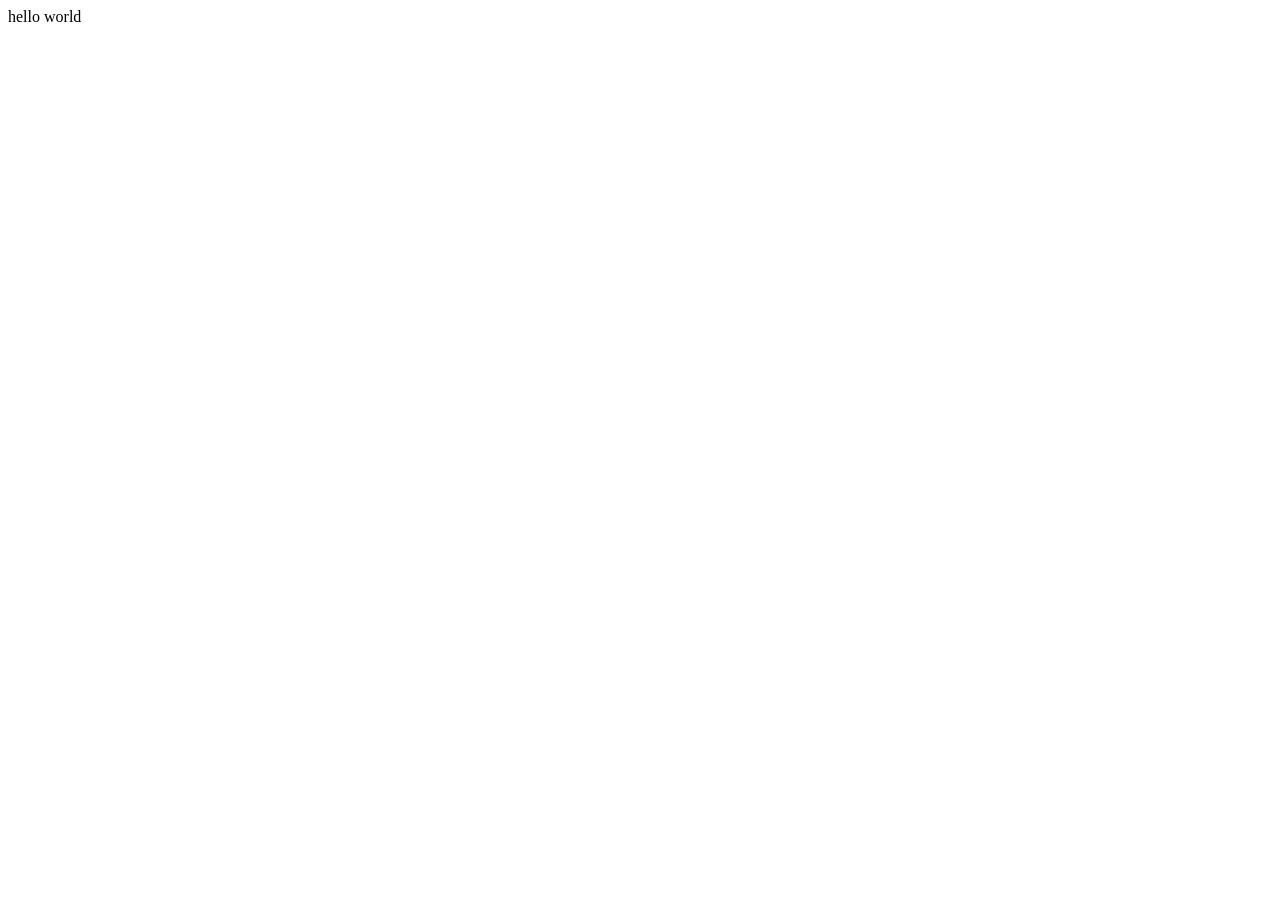
==== index.html @ fb6ab139 "change index name to have .html suffix" ====
<!DOCTYPE html>
<html lang="en">
<head>
    <meta charset="UTF-8">
    <meta name="viewport" content="width=device-width, initial-scale=1.0">
    <title>Document</title>
</head>
<body>
    hello world
</body>
</html>
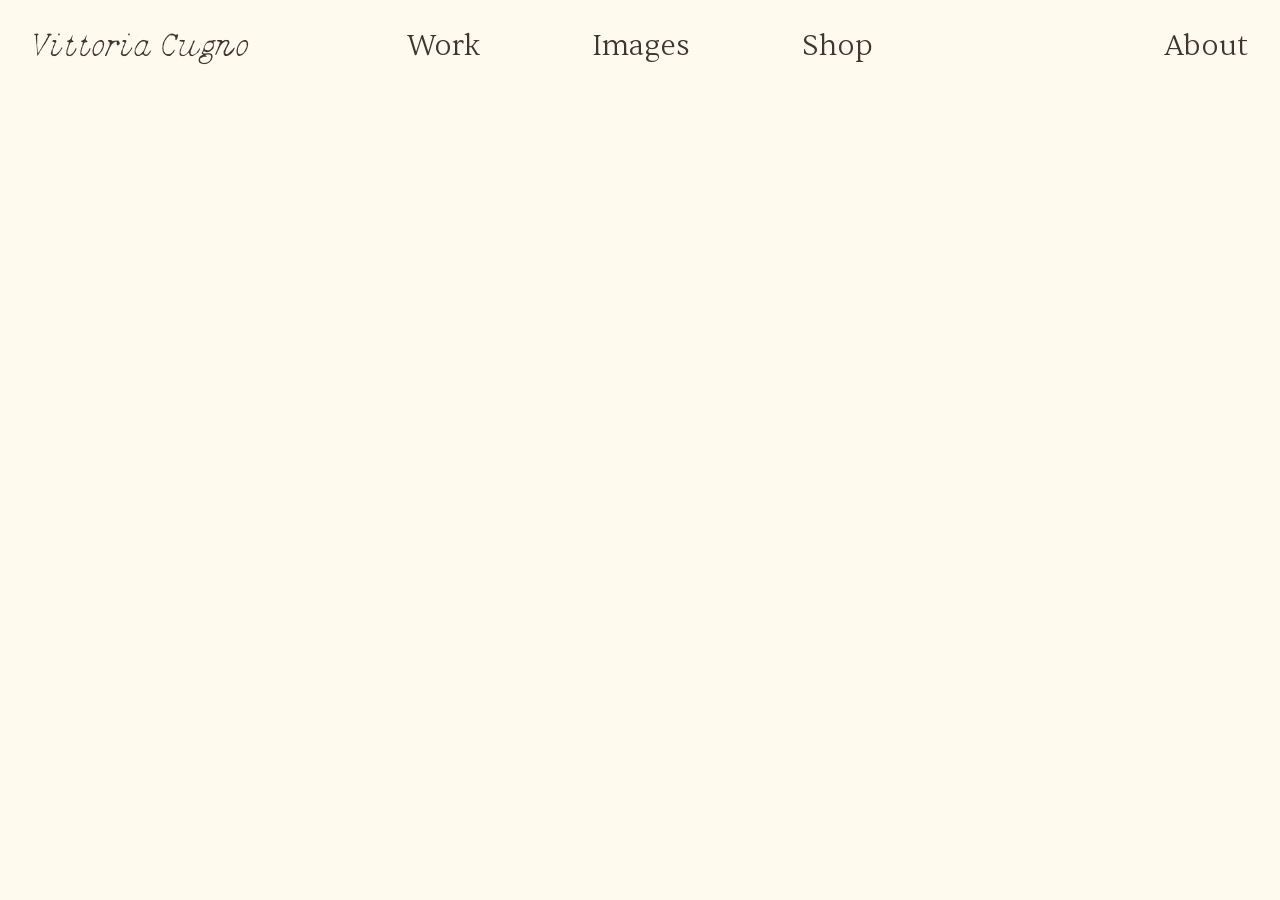
==== commit d3e92bf3: "added fonts, created header" ====
--- a/index.html
+++ b/index.html
@@ -3,9 +3,18 @@
 <head>
     <meta charset="UTF-8">
     <meta name="viewport" content="width=device-width, initial-scale=1.0">
-    <title>Document</title>
+    <title>Vittoria Cugno</title>
+    <link rel="stylesheet" href="style.css">
 </head>
 <body>
-    hello world
+    <header>
+        <div class="headerleft"><a href="/">Vittoria Cugno</a></div>
+        <div class="headermiddle">
+            <a href="/Work">Work</a>
+            <a href="/Images">Images</a>
+            <a href="/Shop">Shop</a>
+        </div>
+        <div class="headerright"><a href="/About">About</a></div>
+    </header>
 </body>
 </html>
--- a/style.css
+++ b/style.css
@@ -0,0 +1,211 @@
+/* Font faces */
+@font-face {
+    font-family: 'ChiffChaff';
+    src: url('fonts/ChiffChaff-Uprising.woff') format('woff')
+}
+
+@font-face {
+    font-family: 'KynetonArtGrotesque-Light';
+    src: url('fonts/KynetonArtGrotesque-Light.woff') format('woff')
+}
+
+@font-face{
+    font-family: 'KynetonArtGrotesque-LightItalic';
+    src: url('fonts/KynetonArtGrotesque-LightItalic.woff') format('woff')
+}
+
+@font-face{
+    font-family: 'KynetonArtGrotesque-Regular';
+    src: url('../vittoria-cugno/fonts/KynetonArtGrotesque-Regular.woff') format('woff')
+}
+
+@font-face{
+    font-family: 'KynetonArtGrotesque-RegularItalic';
+    src: url('fonts/KynetonArtGrotesque-RegularItalic.woff') format('woff')
+}
+
+@font-face{
+    font-family: 'KynetonArtGrotesque-DemiBold';
+    src: url('fonts/KynetonArtGrotesque-DemiBold.woff') format('woff')
+}
+
+@font-face{
+    font-family: 'KynetonArtGrotesque-DemiBoldItalic';
+    src: url('fonts/KynetonArtGrotesque-DemiBoldItalic.woff') format('woff')
+}
+
+@font-face {
+  font-family: 'Sentient-Extralight';
+  src: url('../fonts/Sentient-Extralight.woff2') format('woff2');
+  font-display: swap;
+  font-style: normal;
+}
+
+@font-face {
+  font-family: 'Sentient-ExtralightItalic';
+  src: url('../fonts/Sentient-ExtralightItalic.woff2') format('woff2');
+  font-weight: 200;
+  font-display: swap;
+  font-style: italic;
+}
+
+@font-face {
+  font-family: 'Sentient-Light';
+  src: url('../fonts/Sentient-Light.woff2') format('woff2');
+  font-weight: 300;
+  font-display: swap;
+  font-style: normal;
+}
+
+@font-face {
+  font-family: 'Sentient-LightItalic';
+  src: url('../fonts/Sentient-LightItalic.woff2') format('woff2');
+  font-weight: 300;
+  font-display: swap;
+  font-style: italic;
+}
+
+@font-face {
+  font-family: 'Sentient-Regular';
+  src: url('../fonts/Sentient-Regular.woff2') format('woff2');
+  font-weight: 400;
+  font-display: swap;
+  font-style: normal;
+}
+
+@font-face {
+  font-family: 'Sentient-Italic';
+  src: url('../fonts/Sentient-Italic.woff2') format('woff2');
+  font-weight: 400;
+  font-display: swap;
+  font-style: italic;
+}
+
+@font-face {
+  font-family: 'Sentient-Medium';
+  src: url('../fonts/Sentient-Medium.woff2') format('woff2');
+  font-weight: 500;
+  font-display: swap;
+  font-style: normal;
+}
+
+@font-face {
+  font-family: 'Sentient-MediumItalic';
+  src: url('../fonts/Sentient-MediumItalic.woff2') format('woff2');
+  font-weight: 500;
+  font-display: swap;
+  font-style: italic;
+}
+
+/* http://meyerweb.com/eric/tools/css/reset/ 
+   v2.0 | 20110126
+   License: none (public domain)
+*/
+
+/* Colours */
+
+:root{
+    --primary-bg-colour: #fffaed;
+    --darkbrown: #3C3730;
+    --orange: #F44900;
+}
+
+html, body, div, span, applet, object, iframe,
+h1, h2, h3, h4, h5, h6, p, blockquote, pre,
+a, abbr, acronym, address, big, cite, code,
+del, dfn, em, img, ins, kbd, q, s, samp,
+small, strike, strong, sub, sup, tt, var,
+b, u, i, center,
+dl, dt, dd, ol, ul, li,
+fieldset, form, label, legend,
+table, caption, tbody, tfoot, thead, tr, th, td,
+article, aside, canvas, details, embed, 
+figure, figcaption, footer, header, hgroup, 
+menu, nav, output, ruby, section, summary,
+time, mark, audio, video {
+	margin: 0;
+	padding: 0;
+	border: 0;
+    font-size: 100%;
+	font: inherit;
+	vertical-align: baseline;
+}
+
+/* HTML5 display-role reset for older browsers */
+article, aside, details, figcaption, figure, 
+footer, header, hgroup, menu, nav, section {
+	display: block;
+}
+
+body {
+    font-family: 'KynetonArtGrotesque-Regular';
+	line-height: 1;
+    background-color: var(--primary-bg-colour);
+    color: var(--darkbrown);
+}
+
+a {
+    color: var(--orange);
+    text-decoration: none; 
+}
+
+a:hover{
+    color: var(--orange);
+}
+
+ol, ul {
+	list-style: none;
+}
+
+blockquote, q {
+	quotes: none;
+}
+
+blockquote:before, blockquote:after,
+q:before, q:after {
+	content: '';
+	content: none;
+}
+
+table {
+	border-collapse: collapse;
+	border-spacing: 0;
+}
+
+header {
+    display: grid;
+    grid-template-columns: 1fr 1fr 1fr;
+    position: fixed;
+    width: 100%;
+    top: 0;
+    padding: 2rem;
+    font-size: 1.8rem;
+    background-color: var(--primary-bg-colour);
+    box-sizing: border-box;
+    font-family: 'Sentient-Light', serif;
+}
+
+header a {
+    color: var(--darkbrown);
+}
+
+header a:hover {
+    color: var(--orange);
+}
+
+.headerleft {
+    font-family: 'ChiffChaff';
+    font-size: 2rem;
+    text-align: left;
+}
+
+.headermiddle {
+    text-align: center;
+    display: flex;
+    gap: 7rem;
+    justify-content: center;
+}
+
+.headerright {
+    text-align: right;
+}
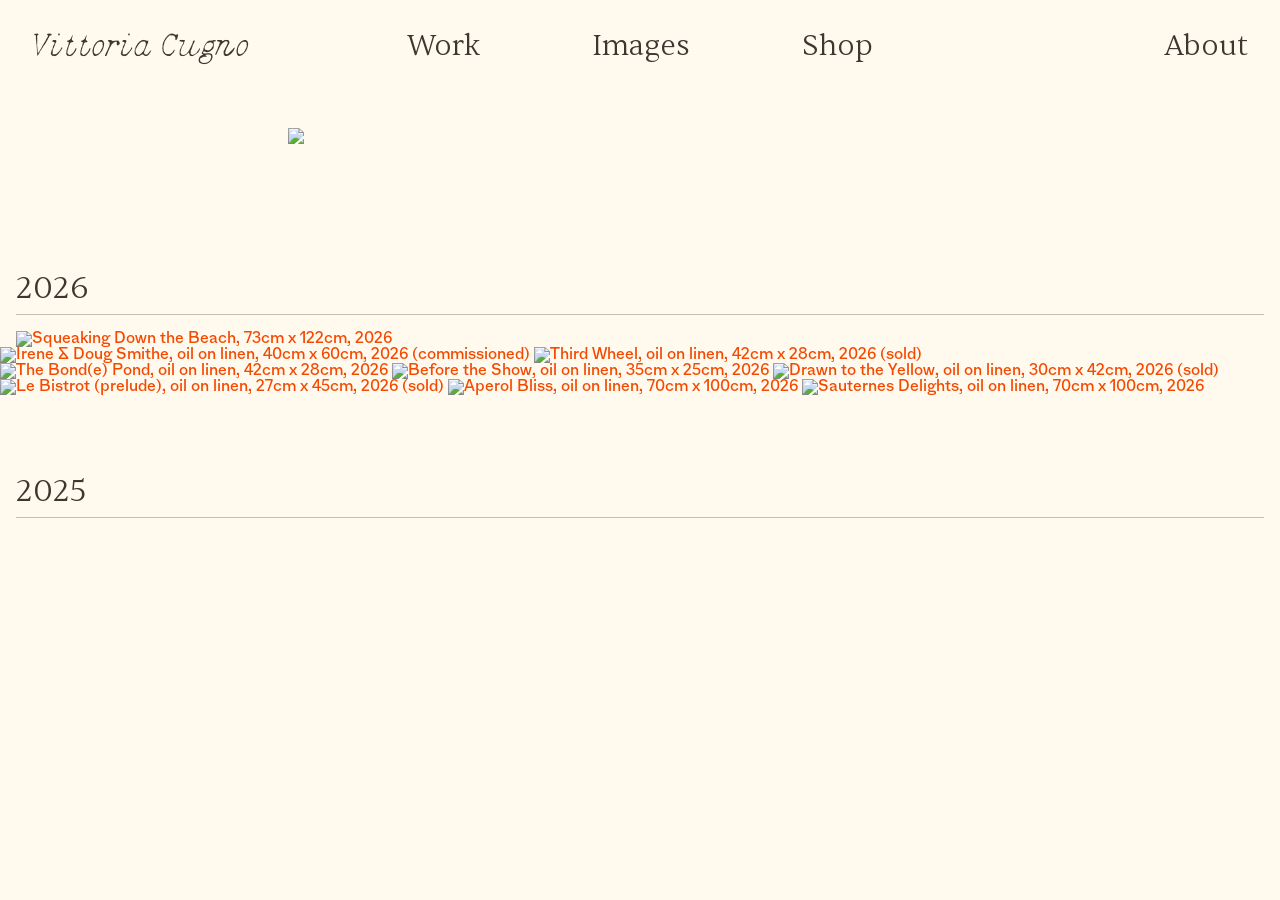
==== commit a56f55f5: "added photoswipe, justified grid, starting on drop down for nav bar" ====
--- a/index.html
+++ b/index.html
@@ -5,16 +5,159 @@
     <meta name="viewport" content="width=device-width, initial-scale=1.0">
     <title>Vittoria Cugno</title>
     <link rel="stylesheet" href="style.css">
+    <link rel="stylesheet" href="https://cdn.jsdelivr.net/npm/photoswipe@5.4.4/dist/photoswipe.css">
+    <link rel="stylesheet" href="css/justifiedGallery.min.css">
+    <script src="js/jquery.min.js"></script>
+    <script src="js/jquery.justifiedGallery.min.js"></script>
 </head>
 <body>
     <header>
         <div class="headerleft"><a href="/">Vittoria Cugno</a></div>
         <div class="headermiddle">
-            <a href="/Work">Work</a>
-            <a href="/Images">Images</a>
-            <a href="/Shop">Shop</a>
+            <div class="dropdown">
+                <a href="/" class="dropbtn">Work</a>
+                <div class="dropdown-content">
+                    <a href="#2026">2026</a>
+                </div>
+            </div>
+            <a href="/images">Images</a>
+            <a href="/shop">Shop</a>
         </div>
         <div class="headerright"><a href="/About">About</a></div>
     </header>
+
+    <div class="landingcontainer">
+        <img src="https://res.cloudinary.com/fn6a0xvc/image/upload/q_auto,f_auto,w_1200/DSCF6568croppedcropped.jpg" class="landingimage">
+    </div>
+
+    <!-- 2026 artworks -->
+    <div id="2026" class="titleborder"><h2>2026</h2></div>
+
+    <div class="feature-image">
+        <a href="https://res.cloudinary.com/fn6a0xvc/image/upload/v1786686749/IMG_4245.jpg"
+            data-pswp-width="2500"
+            data-pswp-height="1490"
+            data-caption="Squeaking Down the Beach, 73cm x 122cm, 2026">
+            <img src="https://res.cloudinary.com/fn6a0xvc/image/upload/q_auto,f_auto,w_2500/v1786686749/IMG_4245.jpg"
+                 alt="Squeaking Down the Beach, 73cm x 122cm, 2026">
+             <span class="feature-caption">Squeaking Down the Beach, 73cm x 122cm, 2026</span>
+        </a>
+    </div>
+
+    <div id="artwork-grid-id" class="artwork-grid">
+        <a href="https://res.cloudinary.com/fn6a0xvc/image/upload/v1786686747/IMG_4144.jpg"
+            data-pswp-width="4514"
+            data-pswp-height="3002"
+            data-caption="Irene & Doug Smithe, oil on linen, 40cm x 60cm, 2026 (commissioned)">
+            <img src="https://res.cloudinary.com/fn6a0xvc/image/upload/q_auto,f_auto,w_1500/v1786686747/IMG_4144.jpg"
+                 alt="Irene & Doug Smithe, oil on linen, 40cm x 60cm, 2026 (commissioned)">
+        </a>
+        <a href="https://res.cloudinary.com/fn6a0xvc/image/upload/v1786686751/VITTORIA_CUGNO_THIRD_WHEEL_2026.jpg"
+            data-pswp-width="2628"
+            data-pswp-height="3946"
+            data-caption="Third Wheel, oil on linen, 42cm x 28cm, 2026 (sold)">
+            <img src="https://res.cloudinary.com/fn6a0xvc/image/upload/q_auto,f_auto,w_600/v1786686751/VITTORIA_CUGNO_THIRD_WHEEL_2026.jpg"
+                 alt="Third Wheel, oil on linen, 42cm x 28cm, 2026 (sold)">
+        </a>
+        <a href="https://res.cloudinary.com/fn6a0xvc/image/upload/v1786686749/VITTORIA_CUGNO_THE_BOND_E__POND_2026.jpg"
+            data-pswp-width="3329"
+            data-pswp-height="4994"
+            data-caption="The Bond(e) Pond, oil on linen, 42cm x 28cm, 2026">
+            <img src="https://res.cloudinary.com/fn6a0xvc/image/upload/q_auto,f_auto,w_600/v1786686749/VITTORIA_CUGNO_THE_BOND_E__POND_2026.jpg"
+                alt="The Bond(e) Pond, oil on linen, 42cm x 28cm, 2026">
+        </a>
+        <a href="https://res.cloudinary.com/fn6a0xvc/image/upload/v1786686746/VITTORIA_CUGNO_BEFORE_THE_SHOW_2026.jpg"
+            data-pswp-width="2737"
+            data-pswp-height="3726"
+            data-caption="Before the Show, oil on linen, 35cm x 25cm, 2026">
+            <img src="https://res.cloudinary.com/fn6a0xvc/image/upload/q_auto,f_auto,w_600/v1786686746/VITTORIA_CUGNO_BEFORE_THE_SHOW_2026.jpg"
+                 alt="Before the Show, oil on linen, 35cm x 25cm, 2026">
+        </a>
+        <a href="https://res.cloudinary.com/fn6a0xvc/image/upload/v1786686747/VITTORIA_CUGNO_DRAWN_TO_THE_YELLOW_2026.jpg"
+            data-pswp-width="4655"
+            data-pswp-height="3274">
+            <img src="https://res.cloudinary.com/fn6a0xvc/image/upload/q_auto,f_auto,w_1000/v1786686747/VITTORIA_CUGNO_DRAWN_TO_THE_YELLOW_2026.jpg"
+                alt="Drawn to the Yellow, oil on linen, 30cm x 42cm, 2026 (sold)">
+        </a>
+        <a href="https://res.cloudinary.com/fn6a0xvc/image/upload/v1786686747/VITTORIA_CUGNO_LE_BISTROT__PRELUDE__2026.jpg"
+            data-pswp-width="4432"
+            data-pswp-height="2697">
+            <img src="https://res.cloudinary.com/fn6a0xvc/image/upload/q_auto,f_auto,w_1000/v1786686747/VITTORIA_CUGNO_LE_BISTROT__PRELUDE__2026.jpg"
+                alt="Le Bistrot (prelude), oil on linen, 27cm x 45cm, 2026 (sold)">
+        </a>
+          <a href="https://res.cloudinary.com/fn6a0xvc/image/upload/v1786686751/IMG_2384.jpg"
+            data-pswp-width="4723"
+            data-pswp-height="3293">
+            <img src="https://res.cloudinary.com/fn6a0xvc/image/upload/q_auto,f_auto,w_1000/v1786686751/IMG_2384.jpg"
+                alt="Aperol Bliss, oil on linen, 70cm x 100cm, 2026">
+        </a>
+            <a href="https://res.cloudinary.com/fn6a0xvc/image/upload/v1786686750/IMG_1933.jpg"
+            data-pswp-width="4089"
+            data-pswp-height="2854">
+            <img src="https://res.cloudinary.com/fn6a0xvc/image/upload/q_auto,f_auto,w_1000/v1786686750/IMG_1933.jpg"
+                alt="Sauternes Delights, oil on linen, 70cm x 100cm, 2026">
+        </a>
+    </div>
+
+    <!-- 2025 artworks -->
+     <div class="titleborder"><h2>2025</h2></div>
+
+    <script type="module">
+        import PhotoSwipeLightbox from 'https://cdn.jsdelivr.net/npm/photoswipe@5.4.4/dist/photoswipe-lightbox.esm.js';
+
+        function initLightbox(selector) {
+            const lightbox = new PhotoSwipeLightbox({
+                gallery: selector,
+                children: 'a',
+                counterEl: false,
+                pswpModule: () => import('https://cdn.jsdelivr.net/npm/photoswipe@5.4.4/dist/photoswipe.esm.js')
+            });
+
+            lightbox.on('uiRegister', function() {
+                lightbox.pswp.ui.registerElement({
+                    name: 'custom-caption',
+                    order: 9,
+                    isButton: false,
+                    appendTo: 'root',
+                    html: '',
+                    onInit: (el, pswp) => {
+                        pswp.on('change', () => {
+                            const caption = pswp.currSlide.data.element.dataset.caption;
+                            el.innerHTML = caption || '';
+                        });
+                    }
+                });
+            });
+
+            lightbox.init();
+        }
+
+        // Initialise PhotoSwipe on feature images
+        initLightbox('.feature-image');
+
+        // Initialise Justified Gallery, then PhotoSwipe on the grid after layout is done
+        $(document).ready(function() {
+            $('#artwork-grid-id').justifiedGallery({
+                rowHeight: 400,
+                maxRowHeight: 600,
+                margins: 16,
+                lastRow: 'nojustify',
+                captions: true
+            }).on('jg.complete', function() {
+                initLightbox('#artwork-grid-id');
+            });
+
+            $(window).on('resize', function() {
+                $('#artwork-grid-id').justifiedGallery({
+                    rowHeight: $(window).width() < 768 ? 200 : 400,
+                    maxRowHeight: $(window).width() < 768 ? 300 : 600,
+                    margins: 16,
+                    lastRow: 'nojustify',
+                    captions: false
+                });
+            });
+        });
+    </script>
+
 </body>
-</html>+</html>
--- a/style.css
+++ b/style.css
@@ -16,7 +16,7 @@
 
 @font-face{
     font-family: 'KynetonArtGrotesque-Regular';
-    src: url('../vittoria-cugno/fonts/KynetonArtGrotesque-Regular.woff') format('woff')
+    src: url('fonts/KynetonArtGrotesque-Regular.woff') format('woff')
 }
 
 @font-face{
@@ -36,14 +36,14 @@
 
 @font-face {
   font-family: 'Sentient-Extralight';
-  src: url('../fonts/Sentient-Extralight.woff2') format('woff2');
+  src: url('fonts/Sentient-Extralight.woff2') format('woff2');
   font-display: swap;
   font-style: normal;
 }
 
 @font-face {
   font-family: 'Sentient-ExtralightItalic';
-  src: url('../fonts/Sentient-ExtralightItalic.woff2') format('woff2');
+  src: url('fonts/Sentient-ExtralightItalic.woff2') format('woff2');
   font-weight: 200;
   font-display: swap;
   font-style: italic;
@@ -51,7 +51,7 @@
 
 @font-face {
   font-family: 'Sentient-Light';
-  src: url('../fonts/Sentient-Light.woff2') format('woff2');
+  src: url('fonts/Sentient-Light.woff2') format('woff2');
   font-weight: 300;
   font-display: swap;
   font-style: normal;
@@ -59,7 +59,7 @@
 
 @font-face {
   font-family: 'Sentient-LightItalic';
-  src: url('../fonts/Sentient-LightItalic.woff2') format('woff2');
+  src: url('fonts/Sentient-LightItalic.woff2') format('woff2');
   font-weight: 300;
   font-display: swap;
   font-style: italic;
@@ -67,7 +67,7 @@
 
 @font-face {
   font-family: 'Sentient-Regular';
-  src: url('../fonts/Sentient-Regular.woff2') format('woff2');
+  src: url('fonts/Sentient-Regular.woff2') format('woff2');
   font-weight: 400;
   font-display: swap;
   font-style: normal;
@@ -75,7 +75,7 @@
 
 @font-face {
   font-family: 'Sentient-Italic';
-  src: url('../fonts/Sentient-Italic.woff2') format('woff2');
+  src: url('fonts/Sentient-Italic.woff2') format('woff2');
   font-weight: 400;
   font-display: swap;
   font-style: italic;
@@ -83,7 +83,7 @@
 
 @font-face {
   font-family: 'Sentient-Medium';
-  src: url('../fonts/Sentient-Medium.woff2') format('woff2');
+  src: url('fonts/Sentient-Medium.woff2') format('woff2');
   font-weight: 500;
   font-display: swap;
   font-style: normal;
@@ -91,24 +91,42 @@
 
 @font-face {
   font-family: 'Sentient-MediumItalic';
-  src: url('../fonts/Sentient-MediumItalic.woff2') format('woff2');
+  src: url('fonts/Sentient-MediumItalic.woff2') format('woff2');
   font-weight: 500;
   font-display: swap;
   font-style: italic;
 }
 
-/* http://meyerweb.com/eric/tools/css/reset/ 
-   v2.0 | 20110126
-   License: none (public domain)
-*/
+@font-face {
+    font-family: 'RobotoMono-Regular';
+    src: url('fonts/RobotoMono-Regular.woff') format('woff')
+}
+
+@font-face {
+    font-family: 'RobotoMono-Italic';
+    src: url('fonts/RobotoMono-Italic.woff') format('woff')
+}
+
+@font-face {
+    font-family: 'RobotoMono-Medium';
+    src: url('fonts/RobotoMono-Medium.woff') format('woff')
+}
+
+@font-face {
+    font-family: 'RobotoMono-MediumItalic';
+    src: url('fonts/RobotoMono-MediumItalic.woff') format('woff')
+}
 
 /* Colours */
 
-:root{
+:root {
     --primary-bg-colour: #fffaed;
     --darkbrown: #3C3730;
     --orange: #F44900;
-}
+    --warmlightgrey: #C3BFB7;
+}
+
+/* Reset */
 
 html, body, div, span, applet, object, iframe,
 h1, h2, h3, h4, h5, h6, p, blockquote, pre,
@@ -123,23 +141,22 @@
 figure, figcaption, footer, header, hgroup, 
 menu, nav, output, ruby, section, summary,
 time, mark, audio, video {
-	margin: 0;
-	padding: 0;
-	border: 0;
+    margin: 0;
+    padding: 0;
+    border: 0;
     font-size: 100%;
-	font: inherit;
-	vertical-align: baseline;
-}
-
-/* HTML5 display-role reset for older browsers */
+    font: inherit;
+    vertical-align: baseline;
+}
+
 article, aside, details, figcaption, figure, 
 footer, header, hgroup, menu, nav, section {
-	display: block;
+    display: block;
 }
 
 body {
     font-family: 'KynetonArtGrotesque-Regular';
-	line-height: 1;
+    line-height: 1;
     background-color: var(--primary-bg-colour);
     color: var(--darkbrown);
 }
@@ -149,28 +166,35 @@
     text-decoration: none; 
 }
 
-a:hover{
+a:hover {
     color: var(--orange);
 }
 
 ol, ul {
-	list-style: none;
+    list-style: none;
 }
 
 blockquote, q {
-	quotes: none;
+    quotes: none;
 }
 
 blockquote:before, blockquote:after,
 q:before, q:after {
-	content: '';
-	content: none;
+    content: '';
+    content: none;
 }
 
 table {
-	border-collapse: collapse;
-	border-spacing: 0;
-}
+    border-collapse: collapse;
+    border-spacing: 0;
+}
+
+h2 {
+    font-family: 'Sentient-Light', serif;
+    font-size: 2rem;
+}
+
+/* Header */
 
 header {
     display: grid;
@@ -183,13 +207,14 @@
     background-color: var(--primary-bg-colour);
     box-sizing: border-box;
     font-family: 'Sentient-Light', serif;
+    z-index: 100;
 }
 
 header a {
     color: var(--darkbrown);
 }
 
-header a:hover {
+header a:hover, .dropdown:hover .dropbtn {
     color: var(--orange);
 }
 
@@ -208,4 +233,132 @@
 
 .headerright {
     text-align: right;
-}+}
+
+.dropdown {
+    display: inline-block;
+    vertical-align: middle;
+}
+
+.dropdown .dropbtn {
+    margin: 0;
+    padding: 0;
+    border: none;
+    outline: none;
+    font-size: 1.8rem;
+    color: var(--darkbrown);
+    background-color: inherit;
+    font-family: inherit;
+    line-height: 1;
+    display: block;
+}
+
+.dropdown-content {
+    display: none;
+    position: absolute;
+    background-color: var(--primary-bg-colour);
+    min-width: 160px;
+    z-index: 101;
+}
+
+.dropdown-content a{
+    float: none;
+    color: var(--darkbrown);
+    padding: 1rem;
+    text-decoration: none;
+    display: block;
+    text-align: left;
+}
+
+.dropdown:hover .dropdown-content {
+    display: block;
+}
+
+/* Landing */
+
+.landingcontainer {
+    display: flex;
+    margin-top: 10%;
+    margin-bottom: 10%;
+    justify-content: center;
+}
+
+.landingimage {
+    width: 55%;
+}
+
+/* Year heading */
+
+.titleborder {
+    border-bottom: 1px solid;
+    padding-bottom: 10px;
+    border-color: var(--warmlightgrey);
+    margin-left: 1rem;
+    margin-right: 1rem;
+    margin-bottom: 1rem;
+}
+
+/* Feature image — full width, natural proportions, no crop */
+
+.feature-image {
+    margin: 0 1rem 0 1rem;
+}
+
+.feature-image img {
+    width: 100%;
+    height: auto;
+    display: block;
+}
+
+.feature-image a {
+    position: relative;
+    display: block;
+}
+
+.feature-caption {
+    font-family: 'RobotoMono-Regular';
+    font-size: 0.75rem;
+    position: absolute;
+    bottom: 0;
+    left: 0;
+    width: 100%;
+    padding: 0.5rem 1rem;
+    background: rgba(0, 0, 0, 0.4);
+    color: white;
+    opacity: 0;
+    transition: opacity 0.3s ease;
+    box-sizing: border-box;
+}
+
+.feature-image a:hover .feature-caption {
+    opacity: 0.8;
+}
+
+/* Artwork grid — layout handled by Justified Gallery */
+
+.artwork-grid {
+    margin: 0 0 5rem 0;
+    overflow: hidden;
+    box-sizing: border-box;
+}
+
+.jg-caption {
+    font-family: 'RobotoMono-Regular' !important;
+    font-size: 0.75rem !important;
+    background: rgba(0, 0, 0, 0.4) !important;
+    padding: 0.5rem 1rem !important;
+}
+
+/* PhotoSwipe caption */
+
+.pswp__custom-caption {
+    font-family: 'RobotoMono-Regular';
+    position: absolute;
+    bottom: 20px;
+    left: 50%;
+    transform: translateX(-50%);
+    color: white;
+    font-size: 0.875rem;
+    text-align: center;
+    white-space: nowrap;
+}
--- a/css/justifiedGallery.min.css
+++ b/css/justifiedGallery.min.css
@@ -0,0 +1,110 @@
+/*!
+ * justifiedGallery - v3.8.1
+ * http://miromannino.github.io/Justified-Gallery/
+ * Copyright (c) 2020 Miro Mannino
+ * Licensed under the MIT license.
+ */
+.justified-gallery {
+  width: 100%;
+  position: relative;
+  overflow: hidden;
+}
+.justified-gallery > a,
+.justified-gallery > div,
+.justified-gallery > figure {
+  position: absolute;
+  display: inline-block;
+  overflow: hidden;
+  /* background: #888888; To have gray placeholders while the gallery is loading with waitThumbnailsLoad = false */
+  filter: "alpha(opacity=10)";
+  opacity: 0.1;
+  margin: 0;
+  padding: 0;
+}
+.justified-gallery > a > img,
+.justified-gallery > div > img,
+.justified-gallery > figure > img,
+.justified-gallery > a > a > img,
+.justified-gallery > div > a > img,
+.justified-gallery > figure > a > img,
+.justified-gallery > a > svg,
+.justified-gallery > div > svg,
+.justified-gallery > figure > svg,
+.justified-gallery > a > a > svg,
+.justified-gallery > div > a > svg,
+.justified-gallery > figure > a > svg {
+  position: absolute;
+  top: 50%;
+  left: 50%;
+  margin: 0;
+  padding: 0;
+  border: none;
+  filter: "alpha(opacity=0)";
+  opacity: 0;
+}
+.justified-gallery > a > .jg-caption,
+.justified-gallery > div > .jg-caption,
+.justified-gallery > figure > .jg-caption {
+  display: none;
+  position: absolute;
+  bottom: 0;
+  padding: 5px;
+  background-color: #000000;
+  left: 0;
+  right: 0;
+  margin: 0;
+  color: white;
+  font-size: 12px;
+  font-weight: 300;
+  font-family: sans-serif;
+}
+.justified-gallery > a > .jg-caption.jg-caption-visible,
+.justified-gallery > div > .jg-caption.jg-caption-visible,
+.justified-gallery > figure > .jg-caption.jg-caption-visible {
+  display: initial;
+  filter: "alpha(opacity=70)";
+  opacity: 0.7;
+  -webkit-transition: opacity 500ms ease-in;
+  -moz-transition: opacity 500ms ease-in;
+  -o-transition: opacity 500ms ease-in;
+  transition: opacity 500ms ease-in;
+}
+.justified-gallery > .jg-entry-visible {
+  filter: "alpha(opacity=100)";
+  opacity: 1;
+  background: none;
+}
+.justified-gallery > .jg-entry-visible > img,
+.justified-gallery > .jg-entry-visible > a > img,
+.justified-gallery > .jg-entry-visible > svg,
+.justified-gallery > .jg-entry-visible > a > svg {
+  filter: "alpha(opacity=100)";
+  opacity: 1;
+  -webkit-transition: opacity 500ms ease-in;
+  -moz-transition: opacity 500ms ease-in;
+  -o-transition: opacity 500ms ease-in;
+  transition: opacity 500ms ease-in;
+}
+.justified-gallery > .jg-filtered {
+  display: none;
+}
+.justified-gallery > .jg-spinner {
+  position: absolute;
+  bottom: 0;
+  margin-left: -24px;
+  padding: 10px 0 10px 0;
+  left: 50%;
+  filter: "alpha(opacity=100)";
+  opacity: 1;
+  overflow: initial;
+}
+.justified-gallery > .jg-spinner > span {
+  display: inline-block;
+  filter: "alpha(opacity=0)";
+  opacity: 0;
+  width: 8px;
+  height: 8px;
+  margin: 0 4px 0 4px;
+  background-color: #000;
+  border-radius: 6px;
+}
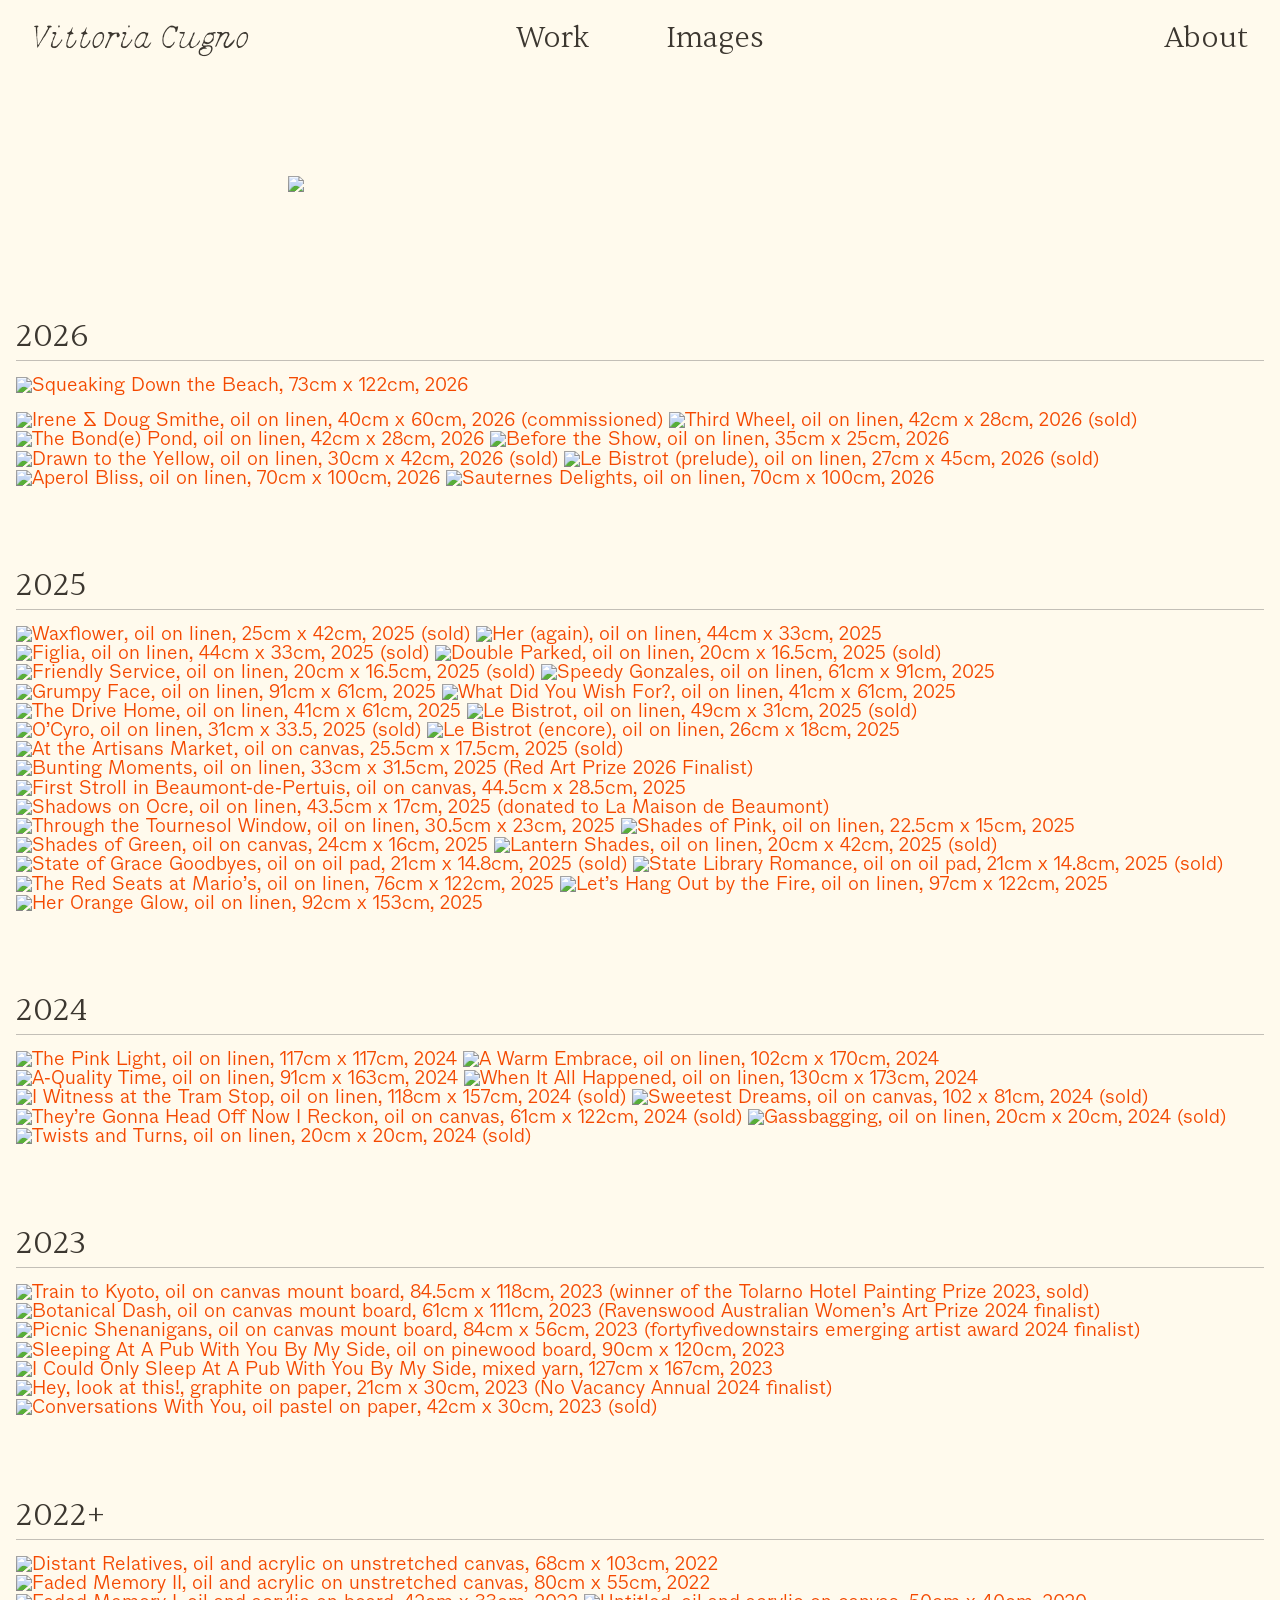
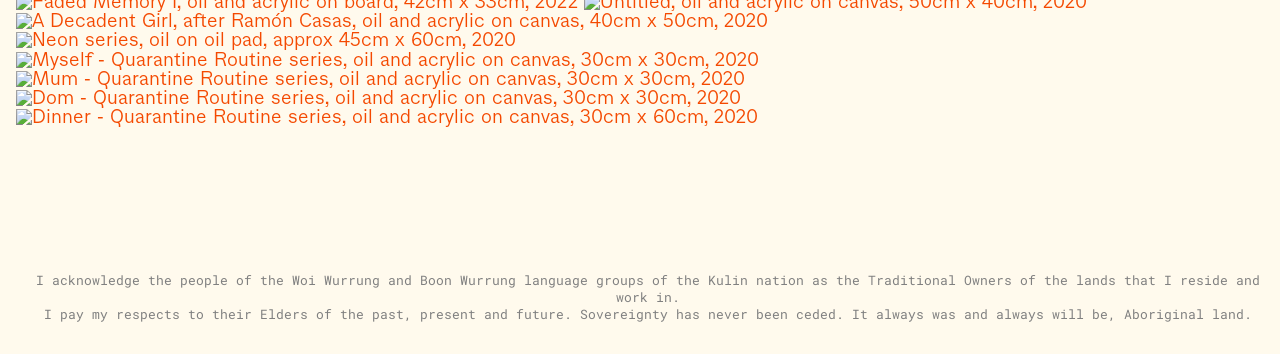
==== commit 3a743ae9: "lotso stuff" ====
--- a/index.html
+++ b/index.html
@@ -4,9 +4,10 @@
     <meta charset="UTF-8">
     <meta name="viewport" content="width=device-width, initial-scale=1.0">
     <title>Vittoria Cugno</title>
-    <link rel="stylesheet" href="style.css">
     <link rel="stylesheet" href="https://cdn.jsdelivr.net/npm/photoswipe@5.4.4/dist/photoswipe.css">
     <link rel="stylesheet" href="css/justifiedGallery.min.css">
+    <!-- Our styles load last so they win any tie with the library styles above -->
+    <link rel="stylesheet" href="style.css">
     <script src="js/jquery.min.js"></script>
     <script src="js/jquery.justifiedGallery.min.js"></script>
 </head>
@@ -18,10 +19,19 @@
                 <a href="/" class="dropbtn">Work</a>
                 <div class="dropdown-content">
                     <a href="#2026">2026</a>
+                    <a href="#2025">2025</a>
+                    <a href="#2024">2024</a>
+                    <a href="#2023">2023</a>
+                    <a href="#2022+">2022+</a>
                 </div>
             </div>
-            <a href="/images">Images</a>
-            <a href="/shop">Shop</a>
+            <div class="dropdown">
+                <a href="/images">Images</a>
+                <div class="dropdown-content">
+                    <a href="/installations">Installations</a>
+                    <a href="/installations">Sketchbook</a>
+                </div>
+            </div>
         </div>
         <div class="headerright"><a href="/About">About</a></div>
     </header>
@@ -31,7 +41,7 @@
     </div>
 
     <!-- 2026 artworks -->
-    <div id="2026" class="titleborder"><h2>2026</h2></div>
+    <div id="2026" class="border"><h2>2026</h2></div>
 
     <div class="feature-image">
         <a href="https://res.cloudinary.com/fn6a0xvc/image/upload/v1786686749/IMG_4245.jpg"
@@ -44,7 +54,7 @@
         </a>
     </div>
 
-    <div id="artwork-grid-id" class="artwork-grid">
+    <div id="artwork-grid-2026" class="artwork-grid">
         <a href="https://res.cloudinary.com/fn6a0xvc/image/upload/v1786686747/IMG_4144.jpg"
             data-pswp-width="4514"
             data-pswp-height="3002"
@@ -100,7 +110,390 @@
     </div>
 
     <!-- 2025 artworks -->
-     <div class="titleborder"><h2>2025</h2></div>
+     <div id="2025" class="border"><h2>2025</h2></div>
+
+    <div id="artwork-grid-2025" class="artwork-grid">
+        <a href="https://res.cloudinary.com/fn6a0xvc/image/upload/v1786686734/IMG_2310.jpg"
+            data-pswp-width="3598"
+            data-pswp-height="2129"
+            data-caption="Waxflower, oil on linen, 25cm x 42cm, 2025 (sold)">
+            <img src="https://res.cloudinary.com/fn6a0xvc/image/upload/q_auto,f_auto,w_1000/v1786686734/IMG_2310.jpg"
+                 alt="Waxflower, oil on linen, 25cm x 42cm, 2025 (sold)">
+        </a>
+        <a href="https://res.cloudinary.com/fn6a0xvc/image/upload/v1786686730/IMG_1095.jpg"
+            data-pswp-width="3551"
+            data-pswp-height="4735"
+            data-caption="Her (again), oil on linen, 44cm x 33cm, 2025">
+            <img src="https://res.cloudinary.com/fn6a0xvc/image/upload/q_auto,f_auto,w_600/v1786686730/IMG_1095.jpg"
+                 alt="Her (again), oil on linen, 44cm x 33cm, 2025">
+        </a>
+        <a href="https://res.cloudinary.com/fn6a0xvc/image/upload/v1786686735/VITTORIA_CUGNO_FIGLIA_2025.jpg"
+            data-pswp-width="3833"
+            data-pswp-height="5143"
+            data-caption="Figlia, oil on linen, 44cm x 33cm, 2025 (sold)">
+            <img src="https://res.cloudinary.com/fn6a0xvc/image/upload/q_auto,f_auto,w_600/v1786686735/VITTORIA_CUGNO_FIGLIA_2025.jpg"
+                 alt="Figlia, oil on linen, 44cm x 33cm, 2025 (sold)">
+        </a>
+        <a href="https://res.cloudinary.com/fn6a0xvc/image/upload/v1786686728/IMG_0836.jpg"
+            data-pswp-width="2879"
+            data-pswp-height="3495"
+            data-caption="Double Parked, oil on linen, 20cm x 16.5cm, 2025 (sold)">
+            <img src="https://res.cloudinary.com/fn6a0xvc/image/upload/q_auto,f_auto,w_600/v1786686728/IMG_0836.jpg"
+                 alt="Double Parked, oil on linen, 20cm x 16.5cm, 2025 (sold)">
+        </a>
+        <a href="https://res.cloudinary.com/fn6a0xvc/image/upload/v1786686727/IMG_0835.jpg"
+            data-pswp-width="2548"
+            data-pswp-height="3088"
+            data-caption="Friendly Service, oil on linen, 20cm x 16.5cm, 2025 (sold)">
+            <img src="https://res.cloudinary.com/fn6a0xvc/image/upload/q_auto,f_auto,w_600/v1786686727/IMG_0835.jpg"
+                 alt="Friendly Service, oil on linen, 20cm x 16.5cm, 2025 (sold)">
+        </a>
+        <a href="https://res.cloudinary.com/fn6a0xvc/image/upload/v1786686736/IMG_1739.jpg"
+            data-pswp-width="5268"
+            data-pswp-height="3498"
+            data-caption="Speedy Gonzales, oil on linen, 61cm x 91cm, 2025">
+            <img src="https://res.cloudinary.com/fn6a0xvc/image/upload/q_auto,f_auto,w_1000/v1786686736/IMG_1739.jpg"
+                 alt="Speedy Gonzales, oil on linen, 61cm x 91cm, 2025">
+        </a>
+        <a href="https://res.cloudinary.com/fn6a0xvc/image/upload/v1786686736/IMG_1748.jpg"
+            data-pswp-width="3364"
+            data-pswp-height="5092"
+            data-caption="Grumpy Face, oil on linen, 91cm x 61cm, 2025">
+            <img src="https://res.cloudinary.com/fn6a0xvc/image/upload/q_auto,f_auto,w_600/v1786686736/IMG_1748.jpg"
+                 alt="Grumpy Face, oil on linen, 91cm x 61cm, 2025">
+        </a>
+        <a href="https://res.cloudinary.com/fn6a0xvc/image/upload/v1786686732/IMG_1756.jpg"
+            data-pswp-width="4617"
+            data-pswp-height="3061"
+            data-caption="What Did You Wish For?, oil on linen, 41cm x 61cm, 2025">
+            <img src="https://res.cloudinary.com/fn6a0xvc/image/upload/q_auto,f_auto,w_1000/v1786686732/IMG_1756.jpg"
+                 alt="What Did You Wish For?, oil on linen, 41cm x 61cm, 2025">
+        </a>
+        <a href="https://res.cloudinary.com/fn6a0xvc/image/upload/v1786686734/IMG_1766.jpg"
+            data-pswp-width="4192"
+            data-pswp-height="2776"
+            data-caption="The Drive Home, oil on linen, 41cm x 61cm, 2025">
+            <img src="https://res.cloudinary.com/fn6a0xvc/image/upload/q_auto,f_auto,w_1000/v1786686734/IMG_1766.jpg"
+                 alt="The Drive Home, oil on linen, 41cm x 61cm, 2025">
+        </a>
+        <a href="https://res.cloudinary.com/fn6a0xvc/image/upload/v1786688556/IMG_7814.jpg"
+            data-pswp-width="4919"
+            data-pswp-height="7686"
+            data-caption="Le Bistrot, oil on linen, 49cm x 31cm, 2025 (sold)">
+            <img src="https://res.cloudinary.com/fn6a0xvc/image/upload/q_auto,f_auto,w_600/v1786688556/IMG_7814.jpg"
+                 alt="Le Bistrot, oil on linen, 49cm x 31cm, 2025 (sold)">
+        </a>
+        <a href="https://res.cloudinary.com/fn6a0xvc/image/upload/v1786688553/IMG_7812-2.jpg"
+            data-pswp-width="5691"
+            data-pswp-height="5259"
+            data-caption="O’Cyro, oil on linen, 31cm x 33.5, 2025 (sold)">
+            <img src="https://res.cloudinary.com/fn6a0xvc/image/upload/q_auto,f_auto,w_1000/v1786688553/IMG_7812-2.jpg"
+                 alt="O’Cyro, oil on linen, 31cm x 33.5, 2025 (sold)">
+        </a>
+        <a href="https://res.cloudinary.com/fn6a0xvc/image/upload/v1786686737/VITTORIA_CUGNO_LE_BISTROT_ENCORE__2025.jpg"
+            data-pswp-width="3348"
+            data-pswp-height="4969"
+            data-caption="Le Bistrot (encore), oil on linen, 26cm x 18cm, 2025">
+            <img src="https://res.cloudinary.com/fn6a0xvc/image/upload/q_auto,f_auto,w_600/v1786686737/VITTORIA_CUGNO_LE_BISTROT_ENCORE__2025.jpg"
+                 alt="Le Bistrot (encore), oil on linen, 26cm x 18cm, 2025">
+        </a>
+        <a href="https://res.cloudinary.com/fn6a0xvc/image/upload/v1786686732/IMG_8374.jpg"
+            data-pswp-width="3300"
+            data-pswp-height="4730"
+            data-caption="At the Artisans Market, oil on canvas, 25.5cm x 17.5cm, 2025 (sold)">
+            <img src="https://res.cloudinary.com/fn6a0xvc/image/upload/q_auto,f_auto,w_600/v1786686732/IMG_8374.jpg"
+                 alt="At the Artisans Market, oil on canvas, 25.5cm x 17.5cm, 2025 (sold)">
+        </a>
+        <a href="https://res.cloudinary.com/fn6a0xvc/image/upload/v1786686734/VITTORIA_CUGNO_BUNTING_MOMENTS_2025.jpg.jpg"
+            data-pswp-width="3557"
+            data-pswp-height="3752"
+            data-caption="Bunting Moments, oil on linen, 33cm x 31.5cm, 2025 (Red Art Prize 2026 Finalist)">
+            <img src="https://res.cloudinary.com/fn6a0xvc/image/upload/q_auto,f_auto,w_600/v1786686734/VITTORIA_CUGNO_BUNTING_MOMENTS_2025.jpg.jpg"
+                 alt="Bunting Moments, oil on linen, 33cm x 31.5cm, 2025 (Red Art Prize 2026 Finalist)">
+        </a>
+        <a href="https://res.cloudinary.com/fn6a0xvc/image/upload/v1786686728/IMG_7815.jpg"
+            data-pswp-width="4921"
+            data-pswp-height="7713"
+            data-caption="First Stroll in Beaumont-de-Pertuis, oil on canvas,  44.5cm x 28.5cm, 2025">
+            <img src="https://res.cloudinary.com/fn6a0xvc/image/upload/q_auto,f_auto,w_600/v1786686728/IMG_7815.jpg"
+                 alt="First Stroll in Beaumont-de-Pertuis, oil on canvas,  44.5cm x 28.5cm, 2025">
+        </a>
+        <a href="https://res.cloudinary.com/fn6a0xvc/image/upload/v1786686731/IMG_7811.jpg"
+            data-pswp-width="2800"
+            data-pswp-height="7280"
+            data-caption="Shadows on Ocre, oil on linen, 43.5cm x 17cm, 2025 (donated to La Maison de Beaumont)">
+            <img src="https://res.cloudinary.com/fn6a0xvc/image/upload/q_auto,f_auto,w_600/v1786686731/IMG_7811.jpg"
+                 alt="Shadows on Ocre, oil on linen, 43.5cm x 17cm, 2025 (donated to La Maison de Beaumont)">
+        </a>
+        <a href="https://res.cloudinary.com/fn6a0xvc/image/upload/v1786686730/IMG_7816.jpg"
+            data-pswp-width="4170"
+            data-pswp-height="5597"
+            data-caption="Through the Tournesol Window, oil on linen, 30.5cm x 23cm, 2025">
+            <img src="https://res.cloudinary.com/fn6a0xvc/image/upload/q_auto,f_auto,w_600/v1786686730/IMG_7816.jpg"
+                 alt="Through the Tournesol Window, oil on linen, 30.5cm x 23cm, 2025">
+        </a>
+        <a href="https://res.cloudinary.com/fn6a0xvc/image/upload/v1786686732/IMG_8348.jpg"
+            data-pswp-width="2201"
+            data-pswp-height="3356"
+            data-caption="Shades of Pink, oil on linen, 22.5cm x 15cm, 2025">
+            <img src="https://res.cloudinary.com/fn6a0xvc/image/upload/q_auto,f_auto,w_600/v1786686732/IMG_8348.jpg"
+                 alt="Shades of Pink, oil on linen, 22.5cm x 15cm, 2025">
+        </a>
+        <a href="https://res.cloudinary.com/fn6a0xvc/image/upload/v1786686731/IMG_7810.jpg"
+            data-pswp-width="2904"
+            data-pswp-height="4200"
+            data-caption="Shades of Green, oil on canvas, 24cm x 16cm, 2025">
+            <img src="https://res.cloudinary.com/fn6a0xvc/image/upload/q_auto,f_auto,w_600/v1786686731/IMG_7810.jpg"
+                 alt="Shades of Green, oil on canvas, 24cm x 16cm, 2025">
+        </a>
+        <a href="https://res.cloudinary.com/fn6a0xvc/image/upload/v1786686730/IMG_7817.jpg"
+            data-pswp-width="7278"
+            data-pswp-height="3475"
+            data-caption="Lantern Shades, oil on linen, 20cm x 42cm, 2025 (sold)">
+            <img src="https://res.cloudinary.com/fn6a0xvc/image/upload/q_auto,f_auto,w_1000/v1786686730/IMG_7817.jpg"
+                 alt="Lantern Shades, oil on linen, 20cm x 42cm, 2025 (sold)">
+        </a>
+        <a href="https://res.cloudinary.com/fn6a0xvc/image/upload/v1786686729/State_of_Grace_Goodbyes_oil_on_oil_pad_21cm_x_14.8cm_2025.jpg"
+            data-pswp-width="3149"
+            data-pswp-height="2132"
+            data-caption="State of Grace Goodbyes, oil on oil pad,  21cm x 14.8cm, 2025 (sold)">
+            <img src="https://res.cloudinary.com/fn6a0xvc/image/upload/q_auto,f_auto,w_1000/v1786686729/State_of_Grace_Goodbyes_oil_on_oil_pad_21cm_x_14.8cm_2025.jpg"
+                 alt="State of Grace Goodbyes, oil on oil pad,  21cm x 14.8cm, 2025 (sold)">
+        </a>
+        <a href="https://res.cloudinary.com/fn6a0xvc/image/upload/v1786686736/State_Library_Romance_oil_on_oil_pad_21cm_x_14.8cm_2025.jpg"
+            data-pswp-width="2573"
+            data-pswp-height="3801"
+            data-caption="State Library Romance, oil on oil pad, 21cm x 14.8cm, 2025 (sold)">
+            <img src="https://res.cloudinary.com/fn6a0xvc/image/upload/q_auto,f_auto,w_600/v1786686736/State_Library_Romance_oil_on_oil_pad_21cm_x_14.8cm_2025.jpg"
+                 alt="State Library Romance, oil on oil pad, 21cm x 14.8cm, 2025 (sold)">
+        </a>
+        <a href="https://res.cloudinary.com/fn6a0xvc/image/upload/v1786686738/The_Red_Seats_at_Mario_s_oil_on_linen_76cm_x_122cm_2025.jpg"
+            data-pswp-width="4963"
+            data-pswp-height="3067"
+            data-caption="The Red Seats at Mario’s, oil on linen, 76cm x 122cm, 2025">
+            <img src="https://res.cloudinary.com/fn6a0xvc/image/upload/q_auto,f_auto,w_1000/v1786686738/The_Red_Seats_at_Mario_s_oil_on_linen_76cm_x_122cm_2025.jpg"
+                 alt="The Red Seats at Mario’s, oil on linen, 76cm x 122cm, 2025">
+        </a>
+        <a href="https://res.cloudinary.com/fn6a0xvc/image/upload/v1786686738/Let_s_Hang_Out_by_the_Fire_oil_on_linen_97cm_x_122cm_2025.jpg"
+            data-pswp-width="4985"
+            data-pswp-height="3947"
+            data-caption="Let’s Hang Out by the Fire, oil on linen, 97cm x 122cm, 2025">
+            <img src="https://res.cloudinary.com/fn6a0xvc/image/upload/q_auto,f_auto,w_1000/v1786686738/Let_s_Hang_Out_by_the_Fire_oil_on_linen_97cm_x_122cm_2025.jpg"
+                 alt="Let’s Hang Out by the Fire, oil on linen, 97cm x 122cm, 2025">
+        </a>
+        <a href="https://res.cloudinary.com/fn6a0xvc/image/upload/v1786686734/Her_Orange_Glow_oil_on_linen_92cm_x_153cm_2025.jpg"
+            data-pswp-width="5488"
+            data-pswp-height="3297"
+            data-caption="Her Orange Glow, oil on linen, 92cm x 153cm, 2025">
+            <img src="https://res.cloudinary.com/fn6a0xvc/image/upload/q_auto,f_auto,w_1000/v1786686734/Her_Orange_Glow_oil_on_linen_92cm_x_153cm_2025.jpg"
+                 alt="Her Orange Glow, oil on linen, 92cm x 153cm, 2025">
+        </a>
+    </div>
+
+    <!-- 2024 artworks -->
+    <div id="2024" class="border"><h2>2024</h2></div>
+
+    <div id="artwork-grid-2024" class="artwork-grid">
+        <a href="https://res.cloudinary.com/fn6a0xvc/image/upload/v1786686740/The_Pink_Light_oil_on_linen_117cm_x_117cm_2024.jpg"
+            data-pswp-width="3660"
+            data-pswp-height="3646"
+            data-caption="The Pink Light, oil on linen, 117cm x 117cm, 2024">
+            <img src="https://res.cloudinary.com/fn6a0xvc/image/upload/q_auto,f_auto,w_1000/v1786686740/The_Pink_Light_oil_on_linen_117cm_x_117cm_2024.jpg"
+                 alt="The Pink Light, oil on linen, 117cm x 117cm, 2024">
+        </a>
+        <a href="https://res.cloudinary.com/fn6a0xvc/image/upload/v1786686742/A_Warm_Embrace_oil_on_linen_102cm_x_170cm_2024.jpg"
+            data-pswp-width="5253"
+            data-pswp-height="3106"
+            data-caption="A Warm Embrace, oil on linen, 102cm x 170cm, 2024">
+            <img src="https://res.cloudinary.com/fn6a0xvc/image/upload/q_auto,f_auto,w_1000/v1786686742/A_Warm_Embrace_oil_on_linen_102cm_x_170cm_2024.jpg"
+                 alt="A Warm Embrace, oil on linen, 102cm x 170cm, 2024">
+        </a>
+        <a href="https://res.cloudinary.com/fn6a0xvc/image/upload/v1786686741/A-Quality_Time_oil_on_linen_91cm_x_163cm_2024.jpg"
+            data-pswp-width="4987"
+            data-pswp-height="2793"
+            data-caption="A-Quality Time, oil on linen, 91cm x 163cm, 2024">
+            <img src="https://res.cloudinary.com/fn6a0xvc/image/upload/q_auto,f_auto,w_1000/v1786686741/A-Quality_Time_oil_on_linen_91cm_x_163cm_2024.jpg"
+                 alt="A-Quality Time, oil on linen, 91cm x 163cm, 2024">
+        </a>
+        <a href="https://res.cloudinary.com/fn6a0xvc/image/upload/v1786686739/When_It_All_Happened_oil_on_linen_130cm_x_173cm_2024.jpg"
+            data-pswp-width="5148"
+            data-pswp-height="3828"
+            data-caption="When It All Happened, oil on linen, 130cm x 173cm, 2024">
+            <img src="https://res.cloudinary.com/fn6a0xvc/image/upload/q_auto,f_auto,w_1000/v1786686739/When_It_All_Happened_oil_on_linen_130cm_x_173cm_2024.jpg"
+                 alt="When It All Happened, oil on linen, 130cm x 173cm, 2024">
+        </a>
+        <a href="https://res.cloudinary.com/fn6a0xvc/image/upload/v1786686740/I_Witness_at_the_Tram_Stop_oil_on_linen_118cm_x_157cm_2024.jpg"
+            data-pswp-width="5027"
+            data-pswp-height="3756"
+            data-caption="I Witness at the Tram Stop, oil on linen, 118cm x 157cm, 2024 (sold)">
+            <img src="https://res.cloudinary.com/fn6a0xvc/image/upload/q_auto,f_auto,w_1000/v1786686740/I_Witness_at_the_Tram_Stop_oil_on_linen_118cm_x_157cm_2024.jpg"
+                 alt="I Witness at the Tram Stop, oil on linen, 118cm x 157cm, 2024 (sold)">
+        </a>
+        <a href="https://res.cloudinary.com/fn6a0xvc/image/upload/v1786686739/Sweetest_Dreams_oil_on_canvas_102_x_81cm_2024.jpg"
+            data-pswp-width="3366"
+            data-pswp-height="4189"
+            data-caption="Sweetest Dreams, oil on canvas, 102 x 81cm, 2024 (sold)">
+            <img src="https://res.cloudinary.com/fn6a0xvc/image/upload/q_auto,f_auto,w_600/v1786686739/Sweetest_Dreams_oil_on_canvas_102_x_81cm_2024.jpg"
+                 alt="Sweetest Dreams, oil on canvas, 102 x 81cm, 2024 (sold)">
+        </a>
+        <a href="https://res.cloudinary.com/fn6a0xvc/image/upload/v1786686740/They_re_Gonna_Head_Off_Now_I_Reckon_oil_on_canvas_61cm_x_122cm_2024.jpg"
+            data-pswp-width="4992"
+            data-pswp-height="2455"
+            data-caption="They’re Gonna Head Off Now I Reckon, oil on canvas, 61cm x 122cm, 2024 (sold)">
+            <img src="https://res.cloudinary.com/fn6a0xvc/image/upload/q_auto,f_auto,w_1000/v1786686740/They_re_Gonna_Head_Off_Now_I_Reckon_oil_on_canvas_61cm_x_122cm_2024.jpg"
+                 alt="They’re Gonna Head Off Now I Reckon, oil on canvas, 61cm x 122cm, 2024 (sold)">
+        </a>
+        <a href="https://res.cloudinary.com/fn6a0xvc/image/upload/v1786686739/Gassbagging_oil_on_linen_20cm_x_20cm_2024.jpg"
+            data-pswp-width="3634"
+            data-pswp-height="3682"
+            data-caption="Gassbagging, oil on linen, 20cm x 20cm, 2024 (sold)">
+            <img src="https://res.cloudinary.com/fn6a0xvc/image/upload/q_auto,f_auto,w_600/v1786686739/Gassbagging_oil_on_linen_20cm_x_20cm_2024.jpg"
+                 alt="Gassbagging, oil on linen, 20cm x 20cm, 2024 (sold)">
+        </a>
+        <a href="https://res.cloudinary.com/fn6a0xvc/image/upload/v1786686741/Twists_and_Turns_oil_on_linen_20cm_x_20cm_2024.jpg"
+            data-pswp-width="3560"
+            data-pswp-height="3579"
+            data-caption="Twists and Turns, oil on linen, 20cm x 20cm, 2024 (sold)">
+            <img src="https://res.cloudinary.com/fn6a0xvc/image/upload/q_auto,f_auto,w_600/v1786686741/Twists_and_Turns_oil_on_linen_20cm_x_20cm_2024.jpg"
+                 alt="Twists and Turns, oil on linen, 20cm x 20cm, 2024 (sold)">
+        </a>
+    </div>
+
+    <!-- 2023 artworks -->
+    <div id="2023" class="border"><h2>2023</h2></div>
+
+    <div id="artwork-grid-2023" class="artwork-grid">
+        <a href="https://res.cloudinary.com/fn6a0xvc/image/upload/v1786686742/Train_to_Kyoto_-_Copy.jpg"
+            data-pswp-width="3474"
+            data-pswp-height="2481"
+            data-caption="Train to Kyoto, oil on canvas mount board, 84.5cm x 118cm, 2023 (winner of the Tolarno Hotel Painting Prize 2023, sold)">
+            <img src="https://res.cloudinary.com/fn6a0xvc/image/upload/q_auto,f_auto,w_1000/v1786686742/Train_to_Kyoto_-_Copy.jpg"
+                 alt="Train to Kyoto, oil on canvas mount board, 84.5cm x 118cm, 2023 (winner of the Tolarno Hotel Painting Prize 2023, sold)">
+        </a>
+        <a href="https://res.cloudinary.com/fn6a0xvc/image/upload/v1786686741/IMG_2308_-_Copy.jpg"
+            data-pswp-width="3670"
+            data-pswp-height="1989"
+            data-caption="Botanical Dash, oil on canvas mount board, 61cm x 111cm, 2023 (Ravenswood Australian Women’s Art Prize  2024  finalist)">
+            <img src="https://res.cloudinary.com/fn6a0xvc/image/upload/q_auto,f_auto,w_1000/v1786686741/IMG_2308_-_Copy.jpg"
+                 alt="Botanical Dash, oil on canvas mount board, 61cm x 111cm, 2023 (Ravenswood Australian Women’s Art Prize  2024  finalist)">
+        </a>
+        <a href="https://res.cloudinary.com/fn6a0xvc/image/upload/v1786686742/IMG_2309_-_Copy.jpg"
+            data-pswp-width="2361"
+            data-pswp-height="3565"
+            data-caption="Picnic Shenanigans, oil on canvas mount board, 84cm x 56cm, 2023 (fortyfivedownstairs emerging artist award 2024 finalist)">
+            <img src="https://res.cloudinary.com/fn6a0xvc/image/upload/q_auto,f_auto,w_600/v1786686742/IMG_2309_-_Copy.jpg"
+                 alt="Picnic Shenanigans, oil on canvas mount board, 84cm x 56cm, 2023 (fortyfivedownstairs emerging artist award 2024 finalist)">
+        </a>
+        <a href="https://res.cloudinary.com/fn6a0xvc/image/upload/v1786686741/Sleeping_At_A_Pub_With_You_By_My_Side.jpg"
+            data-pswp-width="3514"
+            data-pswp-height="2617"
+            data-caption="Sleeping At A Pub With You By My Side, oil on pinewood board, 90cm x 120cm, 2023">
+            <img src="https://res.cloudinary.com/fn6a0xvc/image/upload/q_auto,f_auto,w_1000/v1786686741/Sleeping_At_A_Pub_With_You_By_My_Side.jpg"
+                 alt="Sleeping At A Pub With You By My Side, oil on pinewood board, 90cm x 120cm, 2023">
+        </a>
+        <a href="https://res.cloudinary.com/fn6a0xvc/image/upload/v1786688995/I_Could_Only_Sleep_At_A_Pub_With_You_By_My_Side_-_Copy.png"
+            data-pswp-width="2500"
+            data-pswp-height="1875"
+            data-caption="I Could Only Sleep At A Pub With You By My Side, mixed yarn, 127cm x 167cm, 2023">
+            <img src="https://res.cloudinary.com/fn6a0xvc/image/upload/q_auto,f_auto,w_1000/v1786688995/I_Could_Only_Sleep_At_A_Pub_With_You_By_My_Side_-_Copy.png"
+                 alt="I Could Only Sleep At A Pub With You By My Side, mixed yarn, 127cm x 167cm, 2023">
+        </a>
+        <a href="https://res.cloudinary.com/fn6a0xvc/image/upload/v1786686742/IMG_6127.jpg"
+            data-pswp-width="2358"
+            data-pswp-height="1643"
+            data-caption="Hey, look at this!, graphite on paper, 21cm x 30cm, 2023 (No Vacancy Annual 2024 finalist)">
+            <img src="https://res.cloudinary.com/fn6a0xvc/image/upload/q_auto,f_auto,w_1000/v1786686742/IMG_6127.jpg"
+                 alt="Hey, look at this!, graphite on paper, 21cm x 30cm, 2023 (No Vacancy Annual 2024 finalist)">
+        </a>
+        <a href="https://res.cloudinary.com/fn6a0xvc/image/upload/v1786688997/BC6A8FE9-68F1-4C13-9A62-6872969CAB30.png"
+            data-pswp-width="1784"
+            data-pswp-height="2500"
+            data-caption="Conversations With You, oil pastel on paper, 42cm x 30cm, 2023 (sold)">
+            <img src="https://res.cloudinary.com/fn6a0xvc/image/upload/q_auto,f_auto,w_600/v1786688997/BC6A8FE9-68F1-4C13-9A62-6872969CAB30.png"
+                 alt="Conversations With You, oil pastel on paper, 42cm x 30cm, 2023 (sold)">
+        </a>
+    </div>
+
+    <!-- 2022 and earlier artworks -->
+    <div id="2022+" class="border"><h2>2022+</h2></div>
+
+    <!-- No + in this id: the script turns it into a CSS selector, where + has a special meaning -->
+    <div id="artwork-grid-2022" class="artwork-grid">
+        <a href="https://res.cloudinary.com/fn6a0xvc/image/upload/v1786689030/IMG_1463.png"
+            data-pswp-width="2500"
+            data-pswp-height="1654"
+            data-caption="Distant Relatives, oil and acrylic on unstretched canvas, 68cm x 103cm, 2022">
+            <img src="https://res.cloudinary.com/fn6a0xvc/image/upload/q_auto,f_auto,w_1000/v1786689030/IMG_1463.png"
+                 alt="Distant Relatives, oil and acrylic on unstretched canvas, 68cm x 103cm, 2022">
+        </a>
+        <a href="https://res.cloudinary.com/fn6a0xvc/image/upload/v1786686747/IMG_1449copyy.png"
+            data-pswp-width="2274"
+            data-pswp-height="3180"
+            data-caption="Faded Memory II, oil and acrylic on unstretched canvas, 80cm x 55cm, 2022">
+            <img src="https://res.cloudinary.com/fn6a0xvc/image/upload/q_auto,f_auto,w_600/v1786686747/IMG_1449copyy.png"
+                 alt="Faded Memory II, oil and acrylic on unstretched canvas, 80cm x 55cm, 2022">
+        </a>
+        <a href="https://res.cloudinary.com/fn6a0xvc/image/upload/v1786686742/IMG_1450.jpg"
+            data-pswp-width="1866"
+            data-pswp-height="2529"
+            data-caption="Faded Memory I, oil and acrylic on board, 42cm x 33cm, 2022">
+            <img src="https://res.cloudinary.com/fn6a0xvc/image/upload/q_auto,f_auto,w_600/v1786686742/IMG_1450.jpg"
+                 alt="Faded Memory I, oil and acrylic on board, 42cm x 33cm, 2022">
+        </a>
+        <a href="https://res.cloudinary.com/fn6a0xvc/image/upload/v1786686743/IMG_5085.jpg"
+            data-pswp-width="2432"
+            data-pswp-height="3081"
+            data-caption="Untitled, oil and acrylic on canvas, 50cm x 40cm, 2020">
+            <img src="https://res.cloudinary.com/fn6a0xvc/image/upload/q_auto,f_auto,w_600/v1786686743/IMG_5085.jpg"
+                 alt="Untitled, oil and acrylic on canvas, 50cm x 40cm, 2020">
+        </a>
+        <a href="https://res.cloudinary.com/fn6a0xvc/image/upload/v1786686743/IMG_5443.jpg"
+            data-pswp-width="3393"
+            data-pswp-height="2679"
+            data-caption="A Decadent Girl, after Ramón Casas, oil and acrylic on canvas, 40cm x 50cm, 2020">
+            <img src="https://res.cloudinary.com/fn6a0xvc/image/upload/q_auto,f_auto,w_1000/v1786686743/IMG_5443.jpg"
+                 alt="A Decadent Girl, after Ramón Casas, oil and acrylic on canvas, 40cm x 50cm, 2020">
+        </a>
+        <a href="https://res.cloudinary.com/fn6a0xvc/image/upload/v1786686745/IMG_7412.jpg"
+            data-pswp-width="3969"
+            data-pswp-height="2977"
+            data-caption="Neon series, oil on oil pad, approx 45cm x 60cm, 2020">
+            <img src="https://res.cloudinary.com/fn6a0xvc/image/upload/q_auto,f_auto,w_1000/v1786686745/IMG_7412.jpg"
+                 alt="Neon series, oil on oil pad, approx 45cm x 60cm, 2020">
+        </a>
+        <a href="https://res.cloudinary.com/fn6a0xvc/image/upload/v1786686743/Painting.jpg"
+            data-pswp-width="3053"
+            data-pswp-height="3053"
+            data-caption="Myself - Quarantine Routine series, oil and acrylic on canvas, 30cm x 30cm, 2020">
+            <img src="https://res.cloudinary.com/fn6a0xvc/image/upload/q_auto,f_auto,w_1000/v1786686743/Painting.jpg"
+                 alt="Myself - Quarantine Routine series, oil and acrylic on canvas, 30cm x 30cm, 2020">
+        </a>
+        <a href="https://res.cloudinary.com/fn6a0xvc/image/upload/v1786686743/Dishes.jpg"
+            data-pswp-width="2851"
+            data-pswp-height="2851"
+            data-caption="Mum - Quarantine Routine series, oil and acrylic on canvas, 30cm x 30cm, 2020">
+            <img src="https://res.cloudinary.com/fn6a0xvc/image/upload/q_auto,f_auto,w_1000/v1786686743/Dishes.jpg"
+                 alt="Mum - Quarantine Routine series, oil and acrylic on canvas, 30cm x 30cm, 2020">
+        </a>
+        <a href="https://res.cloudinary.com/fn6a0xvc/image/upload/v1786686743/Lego.jpg"
+            data-pswp-width="3038"
+            data-pswp-height="3038"
+            data-caption="Dom - Quarantine Routine series, oil and acrylic on canvas, 30cm x 30cm, 2020">
+            <img src="https://res.cloudinary.com/fn6a0xvc/image/upload/q_auto,f_auto,w_1000/v1786686743/Lego.jpg"
+                 alt="Dom - Quarantine Routine series, oil and acrylic on canvas, 30cm x 30cm, 2020">
+        </a>
+        <a href="https://res.cloudinary.com/fn6a0xvc/image/upload/v1786686743/Dinner.jpg"
+            data-pswp-width="3858"
+            data-pswp-height="1850"
+            data-caption="Dinner - Quarantine Routine series, oil and acrylic on canvas, 30cm x 60cm, 2020">
+            <img src="https://res.cloudinary.com/fn6a0xvc/image/upload/q_auto,f_auto,w_1000/v1786686743/Dinner.jpg"
+                 alt="Dinner - Quarantine Routine series, oil and acrylic on canvas, 30cm x 60cm, 2020">
+        </a>
+    </div>
+
+    <div class="footer">
+    <div class="footer-text">I acknowledge the people of the Woi Wurrung and Boon Wurrung language groups of the Kulin nation as the Traditional Owners of the lands that I reside and work in. <br> I pay my respects to their Elders of the past, present and future. Sovereignty has never been ceded. It always was and always will be, Aboriginal land.</div>
+    </div>
 
     <script type="module">
         import PhotoSwipeLightbox from 'https://cdn.jsdelivr.net/npm/photoswipe@5.4.4/dist/photoswipe-lightbox.esm.js';
@@ -135,23 +528,25 @@
         // Initialise PhotoSwipe on feature images
         initLightbox('.feature-image');
 
-        // Initialise Justified Gallery, then PhotoSwipe on the grid after layout is done
+        // Initialise Justified Gallery on every year's grid, then PhotoSwipe on each grid after layout is done
         $(document).ready(function() {
-            $('#artwork-grid-id').justifiedGallery({
+            $('.artwork-grid').justifiedGallery({
                 rowHeight: 400,
                 maxRowHeight: 600,
                 margins: 16,
+                border: 0,
                 lastRow: 'nojustify',
                 captions: true
             }).on('jg.complete', function() {
-                initLightbox('#artwork-grid-id');
+                initLightbox('#' + this.id);
             });
 
             $(window).on('resize', function() {
-                $('#artwork-grid-id').justifiedGallery({
+                $('.artwork-grid').justifiedGallery({
                     rowHeight: $(window).width() < 768 ? 200 : 400,
                     maxRowHeight: $(window).width() < 768 ? 300 : 600,
                     margins: 16,
+                    border: 0,
                     lastRow: 'nojustify',
                     captions: false
                 });
--- a/style.css
+++ b/style.css
@@ -124,6 +124,13 @@
     --darkbrown: #3C3730;
     --orange: #F44900;
     --warmlightgrey: #C3BFB7;
+
+    /* Spacing scale */
+    --space-xs: 0.5rem;
+    --space-s: 1rem;
+    --space-m: 2rem;
+    --space-l: 3rem;
+    --space-xl: 4rem;
 }
 
 /* Reset */
@@ -154,11 +161,17 @@
     display: block;
 }
 
+*, *::before, *::after {
+    box-sizing: border-box;
+}
+
 body {
-    font-family: 'KynetonArtGrotesque-Regular';
+    font-family: 'KynetonArtGrotesque-Light';
+    font-size: 1.2rem;
     line-height: 1;
     background-color: var(--primary-bg-colour);
     color: var(--darkbrown);
+    padding-top: 7rem; /* clears the fixed header; 8rem from 768px */
 }
 
 a {
@@ -189,25 +202,24 @@
     border-spacing: 0;
 }
 
-h2 {
-    font-family: 'Sentient-Light', serif;
-    font-size: 2rem;
-}
-
 /* Header */
 
+/* Phones: one row. The logo column is only as wide as its longest word,
+   so "Vittoria Cugno" wraps onto two lines and leaves room for the menu */
 header {
     display: grid;
-    grid-template-columns: 1fr 1fr 1fr;
+    grid-template-columns: min-content 1fr auto;
+    gap: var(--space-s);
     position: fixed;
     width: 100%;
     top: 0;
-    padding: 2rem;
-    font-size: 1.8rem;
+    padding: var(--space-s);
+    font-size: 1.1rem;
     background-color: var(--primary-bg-colour);
     box-sizing: border-box;
     font-family: 'Sentient-Light', serif;
     z-index: 100;
+    line-height: 1.5;
 }
 
 header a {
@@ -220,19 +232,44 @@
 
 .headerleft {
     font-family: 'ChiffChaff';
-    font-size: 2rem;
+    font-size: 1.4rem;
+    line-height: 1.1;
     text-align: left;
 }
 
 .headermiddle {
     text-align: center;
     display: flex;
-    gap: 7rem;
+    gap: var(--space-s);
     justify-content: center;
 }
 
 .headerright {
     text-align: right;
+}
+
+/* Wider screens: three equal columns, as designed */
+@media (min-width: 768px) {
+    body {
+        padding-top: 8rem;
+    }
+
+    header {
+        grid-template-columns: 1fr 1fr 1fr;
+        gap: 0;
+        padding: var(--space-s) var(--space-m);
+        font-size: 1.8rem;
+    }
+
+    .headerleft {
+        font-size: 2rem;
+        line-height: 1.5;
+    }
+
+    /* Grows with the screen width: 2rem at minimum, up to the full 7rem on very wide screens */
+    .headermiddle {
+        gap: clamp(var(--space-m), 6vw, 7rem);
+    }
 }
 
 .dropdown {
@@ -242,14 +279,13 @@
 
 .dropdown .dropbtn {
     margin: 0;
-    padding: 0;
     border: none;
     outline: none;
-    font-size: 1.8rem;
+    font-size: inherit; /* follows the header's size at each screen width */
     color: var(--darkbrown);
     background-color: inherit;
     font-family: inherit;
-    line-height: 1;
+    line-height: 1.5;
     display: block;
 }
 
@@ -257,14 +293,14 @@
     display: none;
     position: absolute;
     background-color: var(--primary-bg-colour);
-    min-width: 160px;
+    min-width: 110px;
     z-index: 101;
 }
 
 .dropdown-content a{
     float: none;
     color: var(--darkbrown);
-    padding: 1rem;
+    padding: .7rem 1rem .7rem 1rem;
     text-decoration: none;
     display: block;
     text-align: left;
@@ -274,11 +310,25 @@
     display: block;
 }
 
+/* Footer */
+.footer {
+    padding: var(--space-xl) var(--space-s) var(--space-m) var(--space-m);
+}
+
+.footer-text {
+    font-size: .8rem;
+    font-family: 'RobotoMono-Regular';
+    color: grey;
+    text-align: center;
+    line-height: 1.3;
+}
+
+
 /* Landing */
 
 .landingcontainer {
     display: flex;
-    margin-top: 10%;
+    margin-top: var(--space-l);
     margin-bottom: 10%;
     justify-content: center;
 }
@@ -289,19 +339,17 @@
 
 /* Year heading */
 
-.titleborder {
+.border {
     border-bottom: 1px solid;
-    padding-bottom: 10px;
+    padding-bottom: var(--space-xs);
     border-color: var(--warmlightgrey);
-    margin-left: 1rem;
-    margin-right: 1rem;
-    margin-bottom: 1rem;
+    margin: 0 var(--space-s) var(--space-s);
 }
 
 /* Feature image — full width, natural proportions, no crop */
 
 .feature-image {
-    margin: 0 1rem 0 1rem;
+    margin: 0 var(--space-s);
 }
 
 .feature-image img {
@@ -322,7 +370,7 @@
     bottom: 0;
     left: 0;
     width: 100%;
-    padding: 0.5rem 1rem;
+    padding: var(--space-xs) var(--space-s);
     background: rgba(0, 0, 0, 0.4);
     color: white;
     opacity: 0;
@@ -336,8 +384,10 @@
 
 /* Artwork grid — layout handled by Justified Gallery */
 
+/* Spacing is set here, not by the gallery script (border: 0 in index.html) */
 .artwork-grid {
-    margin: 0 0 5rem 0;
+    width: auto; /* overrides the library's width: 100%, so the side margins fit inside the page */
+    margin: var(--space-s) var(--space-s) 5rem;
     overflow: hidden;
     box-sizing: border-box;
 }
@@ -346,8 +396,123 @@
     font-family: 'RobotoMono-Regular' !important;
     font-size: 0.75rem !important;
     background: rgba(0, 0, 0, 0.4) !important;
-    padding: 0.5rem 1rem !important;
-}
+    padding: var(--space-xs) var(--space-s) !important;
+}
+
+/* Text */
+
+h1 {
+    font-family: 'Sentient-Light', serif;
+    font-size: 2.5rem;
+}
+
+h2 {
+    font-family: 'Sentient-Light', serif;
+    font-size: 2rem;
+}
+
+.p {
+    font-size: 1.2rem;
+    line-height: 1.5;
+}
+
+.p b {
+    font-family: 'KynetonArtGrotesque-DemiBold';
+}
+
+.p i {
+    font-family: 'KynetonArtGrotesque-LightItalic';
+}
+
+/* Two columns: stacked on phones, side by side from 768px */
+
+.flex-container {
+    display: flex;
+    flex-direction: column;
+    gap: var(--space-xl);
+}
+
+.flex-container-right img {
+    width: 100%;
+    height: auto;
+    display: block;
+}
+
+@media (min-width: 768px) {
+    .flex-container {
+        flex-direction: row;
+    }
+    .flex-container-left {
+        flex: 2;
+    }
+    .flex-container-right {
+        flex: 2;
+    }
+}
+
+/* About: contact links */
+
+.contact-list {
+    display: flex;
+    flex-direction: column;
+    gap: var(--space-xs);
+    margin-top: var(--space-m);
+    line-height: 1;
+}
+
+.contact-list li {
+    display: flex;
+    align-items: center;
+    gap: var(--space-xs);
+}
+
+/* About: CV */
+
+.cv-heading {
+    font-family: 'KynetonArtGrotesque-DemiBold';
+    font-size: inherit;
+    margin-bottom: var(--space-xs);
+}
+
+.cv-list li {
+    display: flex;
+    gap: var(--space-s);
+}
+
+/* Formatting */
+
+.inline-icon {
+    height: 1.4rem;
+    width: auto;
+}
+
+.side-padding {
+    padding: 0 var(--space-m);
+}
+
+/* Stack: a column with even space between its children */
+.stack {
+    display: flex;
+    flex-direction: column;
+    gap: var(--space-s);
+}
+
+.stack-m {
+    gap: var(--space-m);
+}
+
+.stack-l {
+    gap: var(--space-l);
+}
+
+.stack-xl {
+    gap: var(--space-xl);
+}
+
+.mt-l {
+    margin-top: var(--space-l);
+}
+
 
 /* PhotoSwipe caption */
 
@@ -362,3 +527,119 @@
     text-align: center;
     white-space: nowrap;
 }
+
+/* Slider — one image at a time, no JavaScript.
+   Hidden radio buttons remember which slide is showing; clicking a label selects one. */
+
+.slider-input {
+    position: absolute;
+    width: 1px;
+    height: 1px;
+    overflow: hidden;
+    clip-path: inset(50%);
+    white-space: nowrap;
+}
+
+.slider-window {
+    overflow: hidden;
+}
+
+.slider-track {
+    display: flex;
+    align-items: flex-start;
+    transition: transform 0.6s ease;
+}
+
+.slider {
+    position: relative;
+}
+
+.slider-slide {
+    flex: 0 0 100%;
+}
+
+.slider-slide img {
+    width: 100%;
+    height: auto;
+    display: block;
+}
+
+/* Arrows sit on top of the slider and stay still while the images move */
+.slider-arrows {
+    display: none;
+}
+
+/* Each slider counts its own inputs, so a page can have several sliders
+   (up to 8 images each — add lines here and below for more) */
+.slider-input:nth-of-type(1):checked ~ .slider-controls .slider-arrows:nth-child(1),
+.slider-input:nth-of-type(2):checked ~ .slider-controls .slider-arrows:nth-child(2),
+.slider-input:nth-of-type(3):checked ~ .slider-controls .slider-arrows:nth-child(3),
+.slider-input:nth-of-type(4):checked ~ .slider-controls .slider-arrows:nth-child(4),
+.slider-input:nth-of-type(5):checked ~ .slider-controls .slider-arrows:nth-child(5),
+.slider-input:nth-of-type(6):checked ~ .slider-controls .slider-arrows:nth-child(6),
+.slider-input:nth-of-type(7):checked ~ .slider-controls .slider-arrows:nth-child(7),
+.slider-input:nth-of-type(8):checked ~ .slider-controls .slider-arrows:nth-child(8) {
+    display: block;
+}
+
+.slider-arrow {
+    position: absolute;
+    top: 50%;
+    transform: translateY(-50%);
+    display: flex;
+    align-items: center;
+    justify-content: center;
+    width: 2.5rem;
+    height: 2.5rem;
+    border-radius: 50%;
+    background: var(--darkbrown);
+    opacity: 0.8;
+    cursor: pointer;
+}
+
+.slider-arrow img {
+    width: .7rem;
+    height: auto;
+    display: block;
+}
+
+.slider-arrow:hover {
+    opacity: 1;
+}
+
+.slider-arrow-prev {
+    left: var(--space-s);
+}
+
+.slider-arrow-next {
+    right: var(--space-s);
+}
+
+.slider-arrow-prev img {
+    transform: translateX(-2px);
+}
+
+.slider-arrow-next img {
+    transform: translateX(2px);
+}
+
+/* Focus ring for keyboard users */
+.slider-input:focus-visible ~ .slider-window {
+    outline: 2px solid var(--orange);
+    outline-offset: 4px;
+}
+
+/* Move the track to the selected slide */
+.slider-input:nth-of-type(2):checked ~ .slider-window .slider-track { transform: translateX(-100%); }
+.slider-input:nth-of-type(3):checked ~ .slider-window .slider-track { transform: translateX(-200%); }
+.slider-input:nth-of-type(4):checked ~ .slider-window .slider-track { transform: translateX(-300%); }
+.slider-input:nth-of-type(5):checked ~ .slider-window .slider-track { transform: translateX(-400%); }
+.slider-input:nth-of-type(6):checked ~ .slider-window .slider-track { transform: translateX(-500%); }
+.slider-input:nth-of-type(7):checked ~ .slider-window .slider-track { transform: translateX(-600%); }
+.slider-input:nth-of-type(8):checked ~ .slider-window .slider-track { transform: translateX(-700%); }
+
+@media (prefers-reduced-motion: reduce) {
+    .slider-track {
+        transition: none;
+    }
+}
